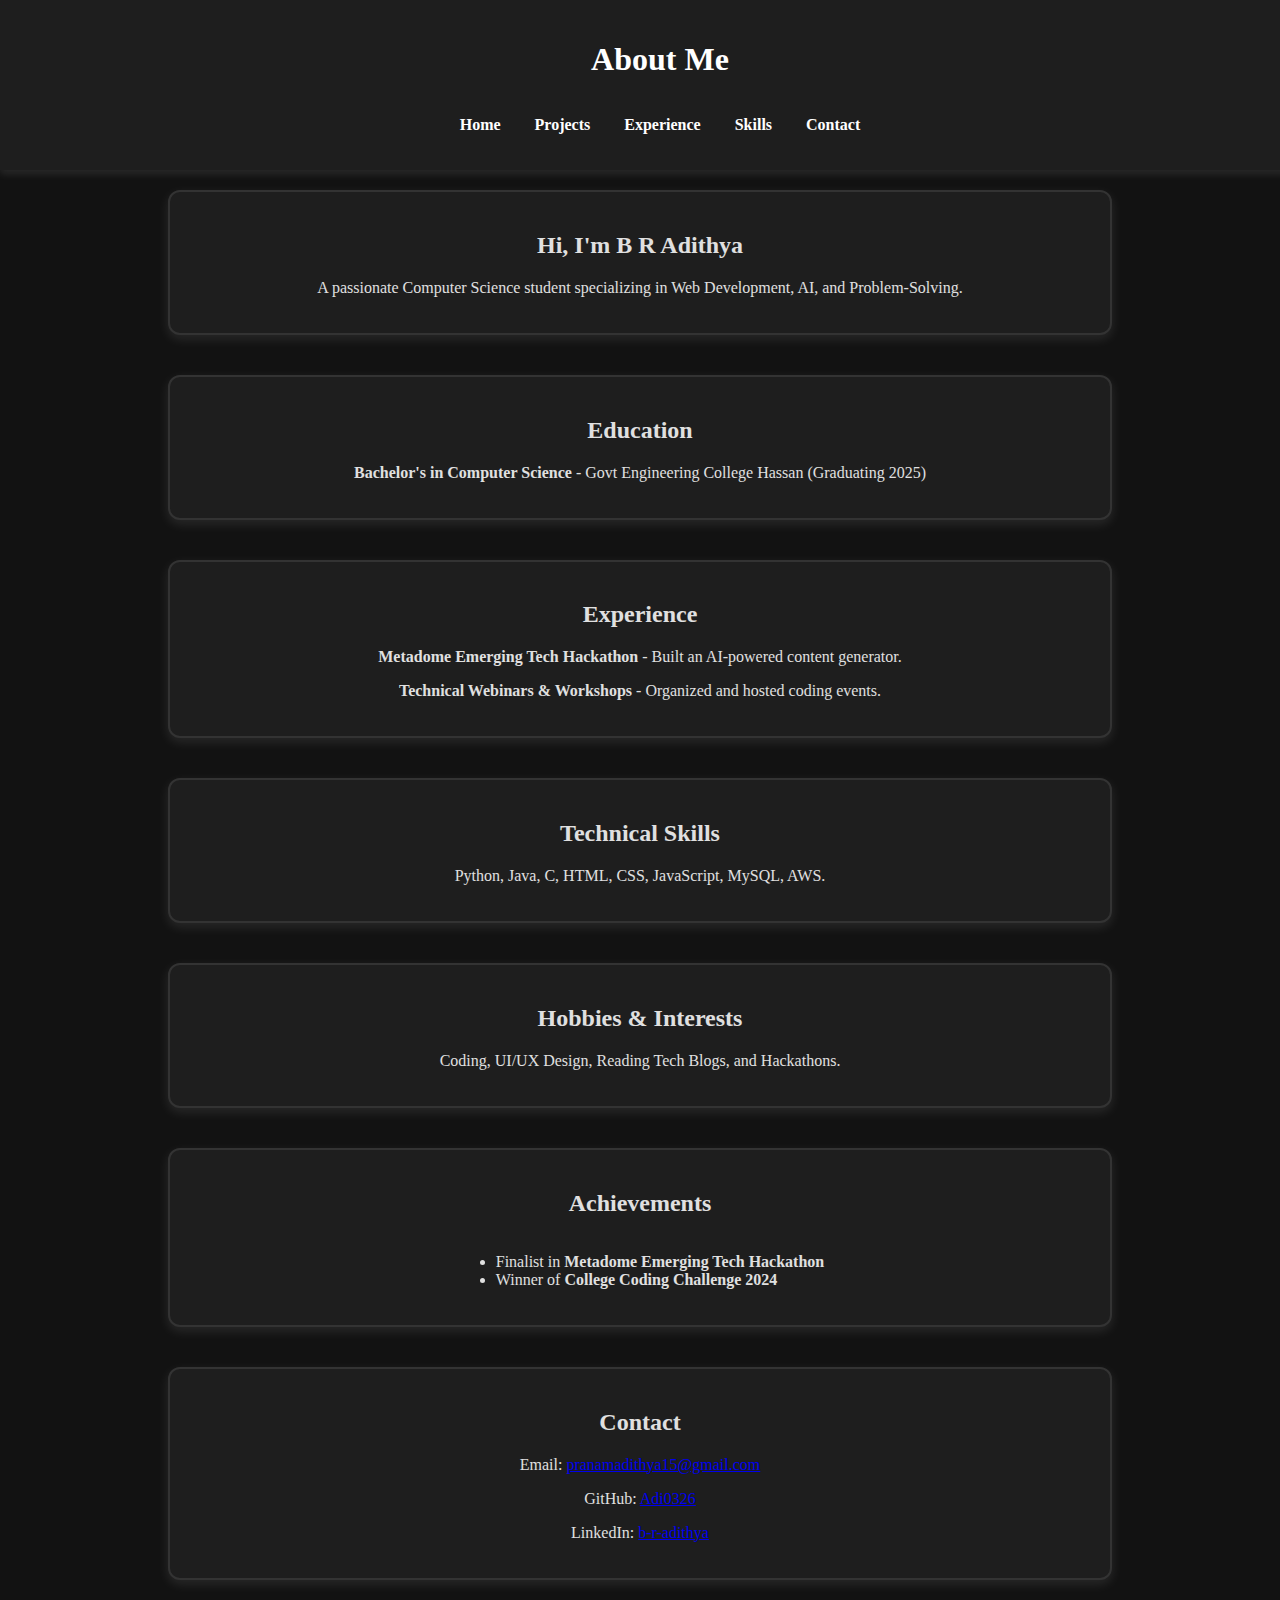
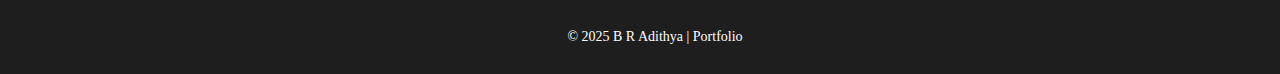
==== about.html @ 9436ac79 "Add files via upload" ====
<!DOCTYPE html>
<html lang="en">
<head>
    <meta charset="UTF-8">
    <meta name="viewport" content="width=device-width, initial-scale=1.0">
    <title>About Me | B R Adithya</title>
    <link rel="stylesheet" href="styles.css">
    <style>
        .section-container {
            width: 80%;
            max-width: 900px;
            margin: 20px auto;
            padding: 20px;
            background: #1e1e1e;
            border: 2px solid #333;
            border-radius: 12px;
            box-shadow: 0px 4px 12px rgba(255, 255, 255, 0.1);
            text-align: center;
        }
    </style>
</head>
<body>
    <header>
        <h1 style="text-align: center;">About Me</h1>
        <nav style="text-align: center;">
            <ul style="display: inline-block; text-align: left;">
                <li><a href="index.html">Home</a></li>
                <li><a href="projects.html">Projects</a></li>
                <li><a href="experience.html">Experience</a></li>
                <li><a href="skills.html">Skills</a></li>
                <li><a href="contact.html">Contact</a></li>
            </ul>
        </nav>
    </header>
    
    <main style="text-align: center;">
        <section class="section-container">
            <h2>Hi, I'm B R Adithya</h2>
            <p>A passionate Computer Science student specializing in Web Development, AI, and Problem-Solving.</p>
        </section>

        <section class="section-container">
            <h2>Education</h2>
            <p><strong>Bachelor's in Computer Science</strong> - Govt Engineering College Hassan (Graduating 2025)</p>
        </section>

        <section class="section-container">
            <h2>Experience</h2>
            <p><strong>Metadome Emerging Tech Hackathon</strong> - Built an AI-powered content generator.</p>
            <p><strong>Technical Webinars & Workshops</strong> - Organized and hosted coding events.</p>
        </section>

        <section class="section-container">
            <h2>Technical Skills</h2>
            <p>Python, Java, C, HTML, CSS, JavaScript, MySQL, AWS.</p>
        </section>

        <section class="section-container">
            <h2>Hobbies & Interests</h2>
            <p>Coding, UI/UX Design, Reading Tech Blogs, and Hackathons.</p>
        </section>

        <section class="section-container">
            <h2>Achievements</h2>
            <ul style="display: inline-block; text-align: left;">
                <li>Finalist in <strong>Metadome Emerging Tech Hackathon</strong></li>
                <li>Winner of <strong>College Coding Challenge 2024</strong></li>
            </ul>
        </section>

        <section class="section-container">
            <h2>Contact</h2>
            <p>Email: <a href="mailto:pranamadithya15@gmail.com">pranamadithya15@gmail.com</a></p>
            <p>GitHub: <a href="https://github.com/Adi0326">Adi0326</a></p>
            <p>LinkedIn: <a href="https://www.linkedin.com/in/b-r-adithya-4751bb25a">b-r-adithya</a></p>
        </section>
    </main>

    <footer style="text-align: center;">
        <p>&copy; 2025 B R Adithya | Portfolio</p>
    </footer>
</body>
</html>
---- styles.css ----
/* Dark Theme Styling */
html, body {
    height: 100%;
    margin: 0;
    padding: 0;
    background-color: #121212;
    color: #e0e0e0;
    display: flex;
    flex-direction: column;
    animation: pageEnter 0.5s ease-in-out;
}

/* Header */
header {
    background: #1e1e1e;
    color: #ffffff;
    padding: 20px;
    text-align: center;
    box-shadow: 0px 4px 8px rgba(255, 255, 255, 0.1);
    width: 100%;
}

/* Navigation Bar */
nav ul {
    list-style: none;
    padding: 0;
    display: flex;
    justify-content: center;
    gap: 20px;
}

nav ul li {
    display: inline;
}

nav ul li a {
    color: #ffffff;
    text-decoration: none;
    font-weight: bold;
    padding: 10px 15px;
    border-radius: 5px;
    transition: background 0.3s, transform 0.2s ease-in-out;
}

nav ul li a:hover {
    background: rgba(255, 255, 255, 0.2);
    transform: scale(1.1);
}

/* Main Content - Ensures Full-Screen Height */
main {
    flex: 1;
    display: flex;
    flex-direction: column;
    justify-content: center;
    align-items: center;
    width: 100%;
}

/* Introduction Section */
.intro {
    text-align: center;
    padding: 50px;
    max-width: 800px;
    background: #1e1e1e;
    border-radius: 12px;
    box-shadow: 0px 4px 12px rgba(255, 255, 255, 0.1);
    border: 2px solid #333;
    margin: 50px auto;
    opacity: 0;
    transform: translateY(20px);
    animation: fadeInUp 0.8s ease-in-out forwards;
}

.intro h2 {
    font-size: 28px;
    color: #007bff;
}

.intro p {
    font-size: 18px;
    line-height: 1.6;
    color: #e0e0e0;
    margin-bottom: 20px;
}

/* Home Sections */
.home-section {
    text-align: center;
    padding: 40px;
    width: 80%;
    max-width: 800px;
    background: #1e1e1e;
    border-radius: 12px;
    box-shadow: 0px 4px 12px rgba(255, 255, 255, 0.1);
    border: 2px solid #333;
    margin: 30px auto;
    opacity: 0;
    transform: translateY(20px);
    animation: fadeInUp 0.8s ease-in-out forwards;
}

.home-section h2 {
    color: #00bcd4;
    font-size: 24px;
}

.home-section p {
    font-size: 16px;
    color: #e0e0e0;
    margin-bottom: 20px;
}

/* Buttons */
.btn {
    background: #007bff;
    color: white;
    border: 2px solid #0056b3;
    padding: 12px 24px;
    border-radius: 6px;
    cursor: pointer;
    font-size: 16px;
    font-weight: bold;
    transition: all 0.3s ease;
    text-decoration: none;
    display: inline-block;
    margin: 10px;
}

.btn:hover {
    background: #0056b3;
    border-color: #004494;
    transform: scale(1.1);
}

/* Footer */
footer {
    background: #1e1e1e;
    color: white;
    padding: 15px;
    font-size: 14px;
    text-align: center;
    width: 100%;
}

/* Page Transition Effects */
@keyframes pageEnter {
    from {
        opacity: 0;
        transform: scale(0.98);
        filter: blur(10px);
    }
    to {
        opacity: 1;
        transform: scale(1);
        filter: blur(0);
    }
}

@keyframes pageExit {
    from {
        opacity: 1;
        transform: scale(1);
        filter: blur(0);
    }
    to {
        opacity: 0;
        transform: scale(1.02);
        filter: blur(10px);
    }
}

body.page-exit {
    animation: pageExit 0.5s ease-in-out forwards;
}

/* Fade-in Up Animation */
@keyframes fadeInUp {
    from {
        opacity: 0;
        transform: translateY(20px);
    }
    to {
        opacity: 1;
        transform: translateY(0);
    }
}
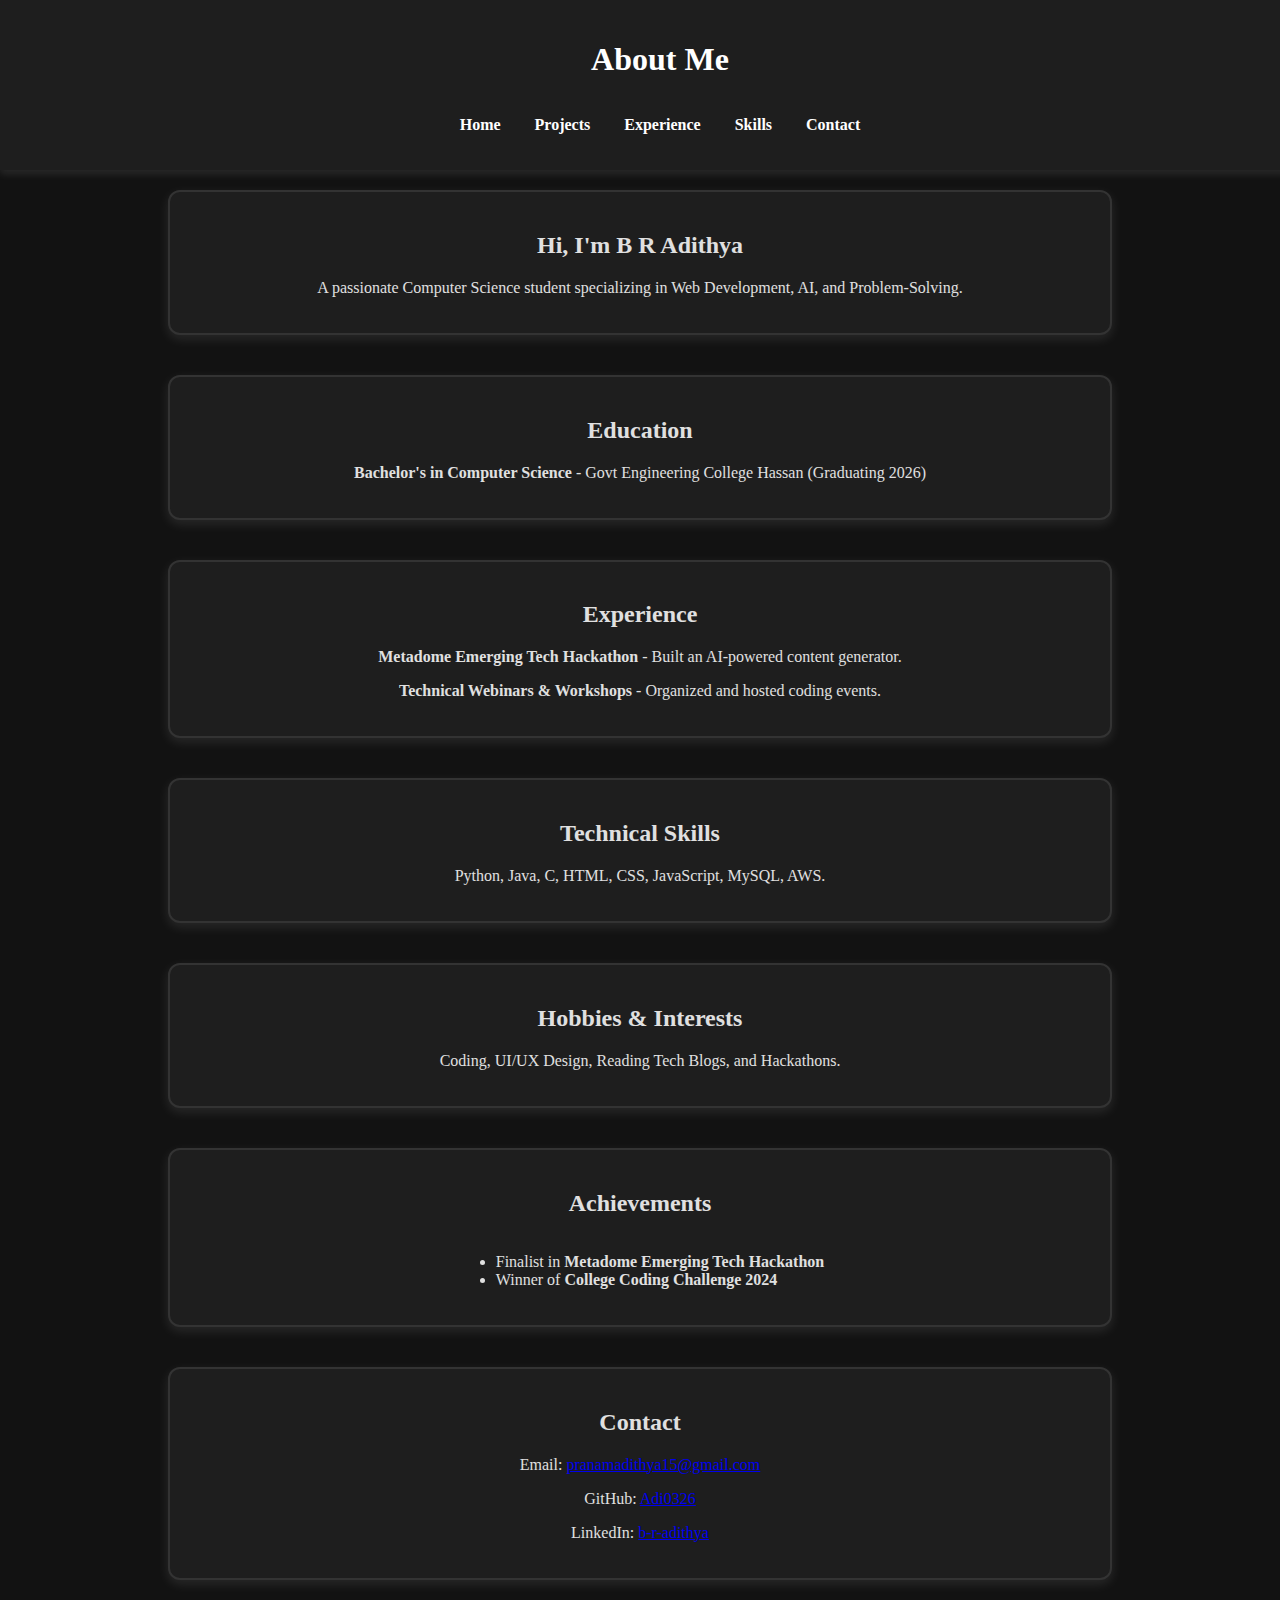
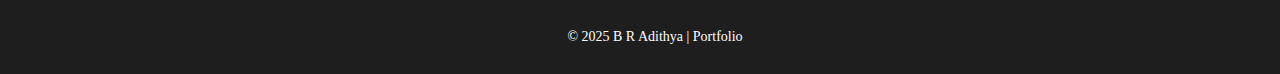
==== commit e8d80ee3: "Update about.html" ====
--- a/about.html
+++ b/about.html
@@ -41,7 +41,7 @@
 
         <section class="section-container">
             <h2>Education</h2>
-            <p><strong>Bachelor's in Computer Science</strong> - Govt Engineering College Hassan (Graduating 2025)</p>
+            <p><strong>Bachelor's in Computer Science</strong> - Govt Engineering College Hassan (Graduating 2026)</p>
         </section>
 
         <section class="section-container">
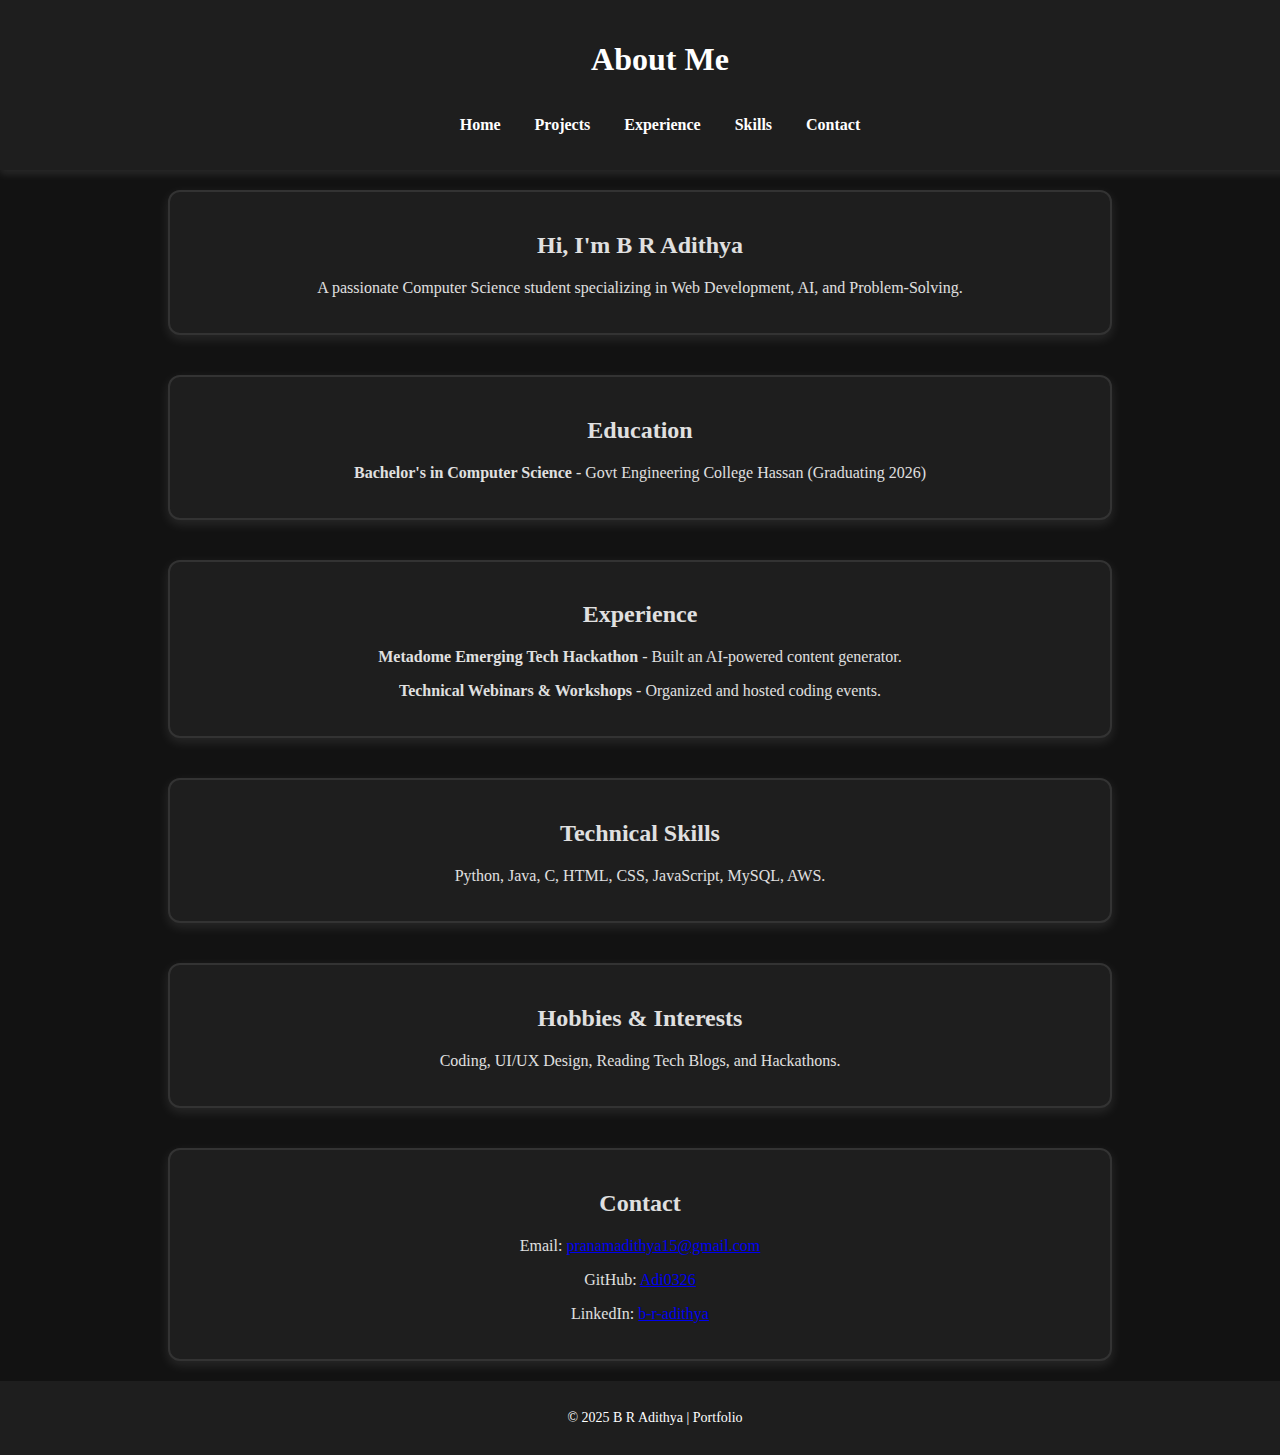
==== commit fb640525: "Update about.html" ====
--- a/about.html
+++ b/about.html
@@ -61,14 +61,6 @@
         </section>
 
         <section class="section-container">
-            <h2>Achievements</h2>
-            <ul style="display: inline-block; text-align: left;">
-                <li>Finalist in <strong>Metadome Emerging Tech Hackathon</strong></li>
-                <li>Winner of <strong>College Coding Challenge 2024</strong></li>
-            </ul>
-        </section>
-
-        <section class="section-container">
             <h2>Contact</h2>
             <p>Email: <a href="mailto:pranamadithya15@gmail.com">pranamadithya15@gmail.com</a></p>
             <p>GitHub: <a href="https://github.com/Adi0326">Adi0326</a></p>
